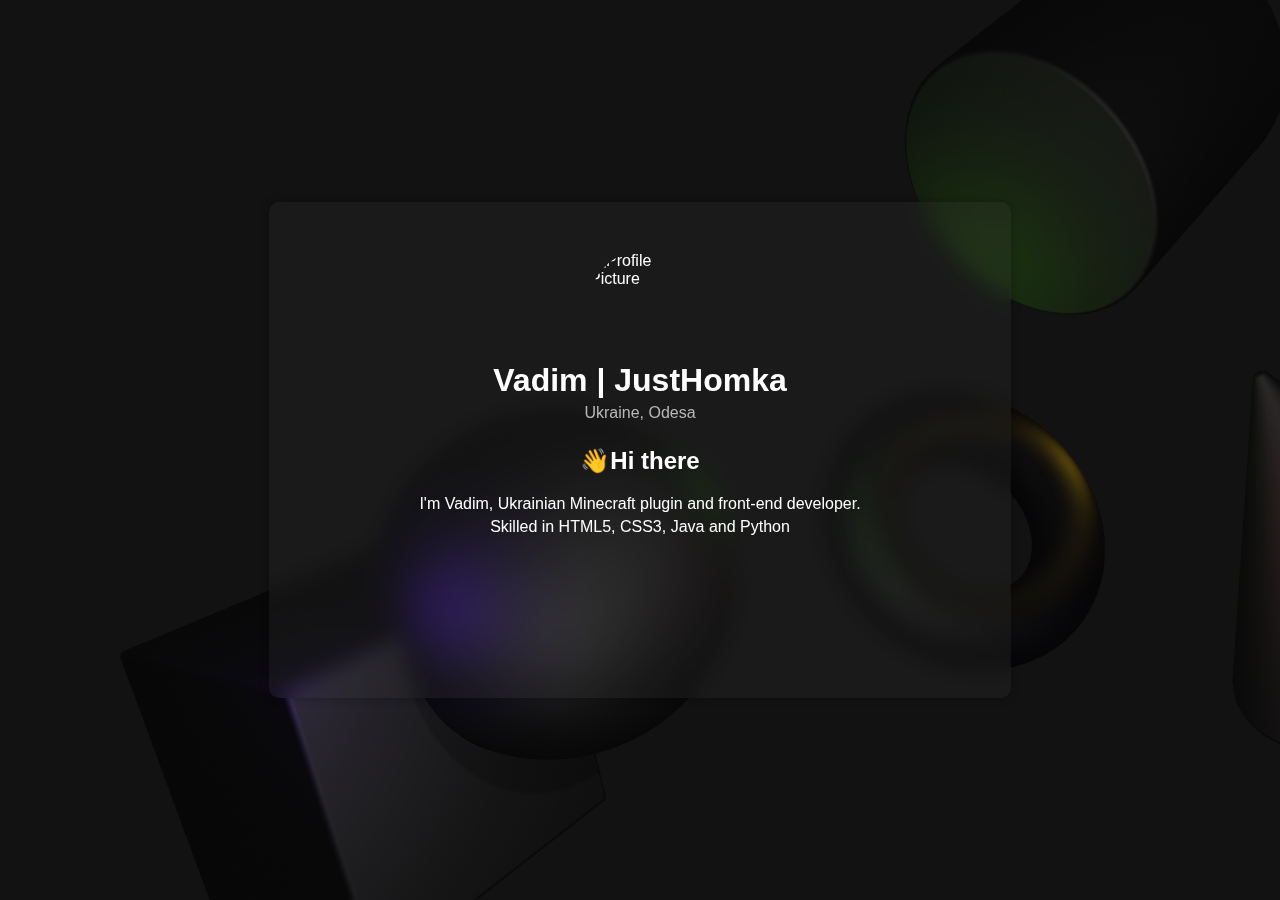
==== index.html @ 7fa02f03 "Update index.html" ====
<!DOCTYPE html>
<html lang="en">
<head>
    <meta charset="UTF-8">
    <meta name="viewport" content="width=device-width, initial-scale=1.0">
    <title>JustHomka</title>
    <link rel="icon" type="image/x-icon" href="/img/favicon.ico">
    <link rel="stylesheet" href="style.css">
</head>
<body>
    <div class="container">
        <header>
            <div class="profile-header">
                <img src="https://avatars.githubusercontent.com/u/98127525?v=4" style="border-radius: 100;" alt="Profile Picture" class="profile-picture">
                <div class="profile-info">
                    <h1>Vadim | JustHomka</h1>
                    <p><i class="fas fa-location-dot"></i> Ukraine, Odesa</p>
                </div>
            </div>
        </header>
        <section>
            <h2>👋Hi there</h2>
            <p>I'm Vadim, Ukrainian Minecraft plugin and front-end developer.</p>
            <p>Skilled in HTML5, CSS3, Java and Python</p>
        </section>
        <section>
            <h2></h2>
            <div class="socials">
                <a href="https://github.com/JustHomka"><i class="fa-brands fa-github"></i></a>
                <a href="https://t.me/nothomka"><i class="fa-brands fa-telegram"></i></a>
                <a href="https://donatello.to/nothomka"><i class="fa-solid fa-circle-dollar-to-slot"></i></a>
            </div>
        </section>
    </div>

    <script src="https://kit.fontawesome.com/7fbf5a677b.js" crossorigin="anonymous"></script>
</body>
</html>
---- style.css ----
body {
    font-family: 'Arial', sans-serif;
    margin: 0;
    padding: 0;
    background: url(img/bg.png);
    background-size: cover;
    background-attachment: fixed;
    color: #fff;
    height: 100vh;
    display: flex;
    align-items: center;
    justify-content: center;
}

.container {
    max-width: 800px;
    padding: 50px 150px 50px 150px;
    background: rgba(61, 61, 61, 0.2);
    border-radius: 10px;
    box-shadow: 0 0 10px rgba(0, 0, 0, 0.3);
    backdrop-filter: blur(10px);
    text-align: center;
    align-content: center;
}

/* Media queries for responsiveness */
@media only screen and (max-width: 600px) {
    .container {
        padding: 20px;
        backdrop-filter: blur(15px);
    }
}

header {
    text-align: left;
    margin-bottom: 20px;
}

.profile-header {
    display: flex;
    flex-direction: column;
    align-items: center;
    justify-content: center;
}

.profile-picture {
    width: 100px;
    height: 100px;
    object-fit: cover;
    border-radius: 50%;
    margin-bottom: 10px;
}

.profile-info {
    text-align: center;
    color: #b8b8b8;
}

.profile-info i {
    background: #0056B9;
    background: linear-gradient(to bottom right, #0056B9 50%, #FFD800 50%);
    -webkit-background-clip: text;
    -webkit-text-fill-color: transparent;
}

h1 {
    margin: 0;
    color: #ffffff;
}

p {
    margin: 5px 0;
}

section {
    margin-bottom: 30px;
}

h2 {
    color: #ffffff;
}

.technologies, .instruments {
    display: flex;
    flex-wrap: wrap;
    justify-content: center;
}

.technologies img, .instruments img {
    display: block;
    margin: 0 10px;
}

footer {
    margin-top: 20px;
    text-align: center;
    color: #666;
}

a {
    color: #0366d6;
    text-decoration: none;
}

a:hover {
    text-decoration: underline;
}

.socials i {
    margin: 0px 10px 0px 10px;
    font-size: 45px;
    text-shadow: 0 0 5px #121212;
    transition: 0.5s;
    color: #fff;
}

.socials i:hover {
    text-shadow: 0 0 7px #e9e9e9;
}
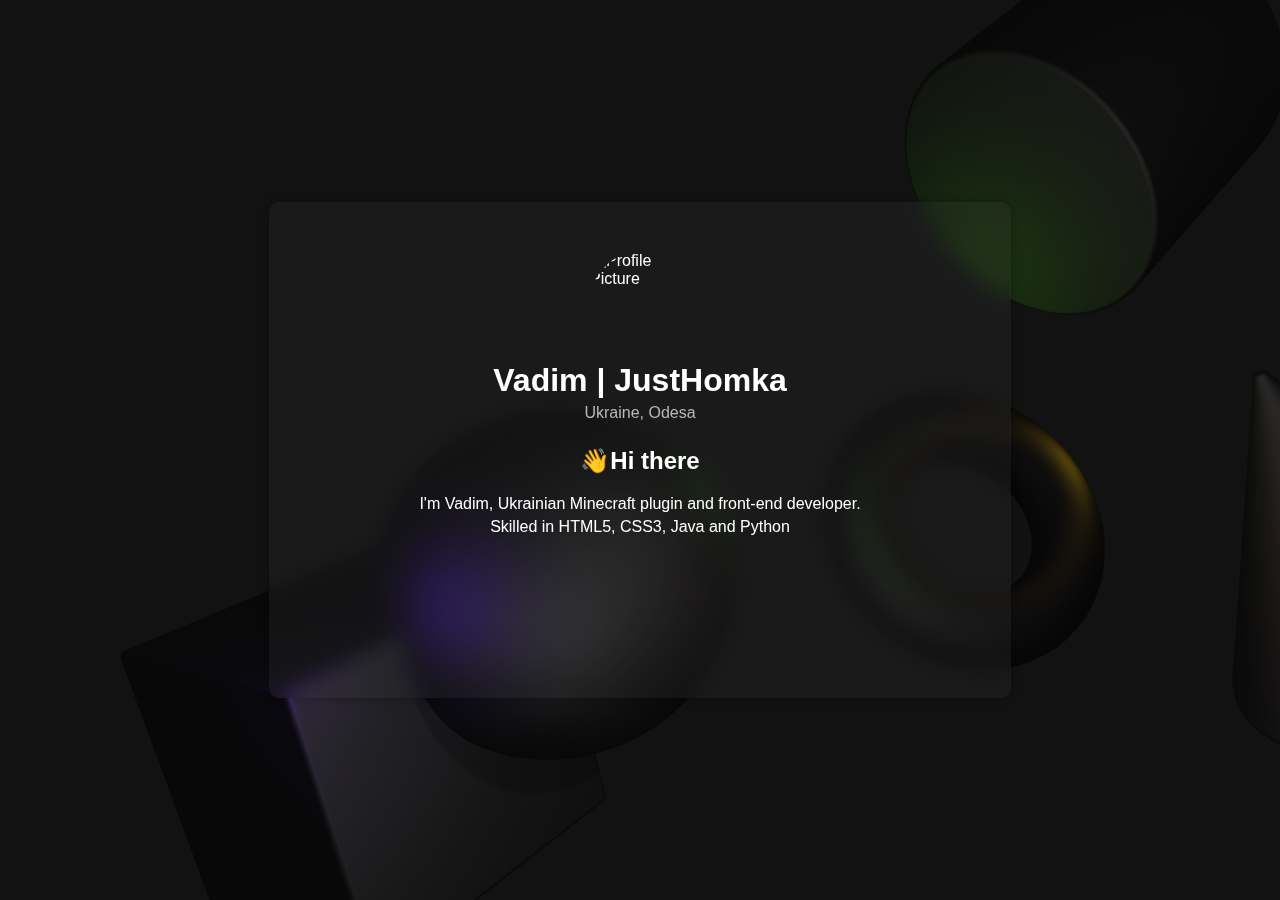
==== commit 10f45b8b: "Update index.html" ====
--- a/index.html
+++ b/index.html
@@ -32,7 +32,6 @@
             </div>
         </section>
     </div>
-
     <script src="https://kit.fontawesome.com/7fbf5a677b.js" crossorigin="anonymous"></script>
 </body>
 </html>
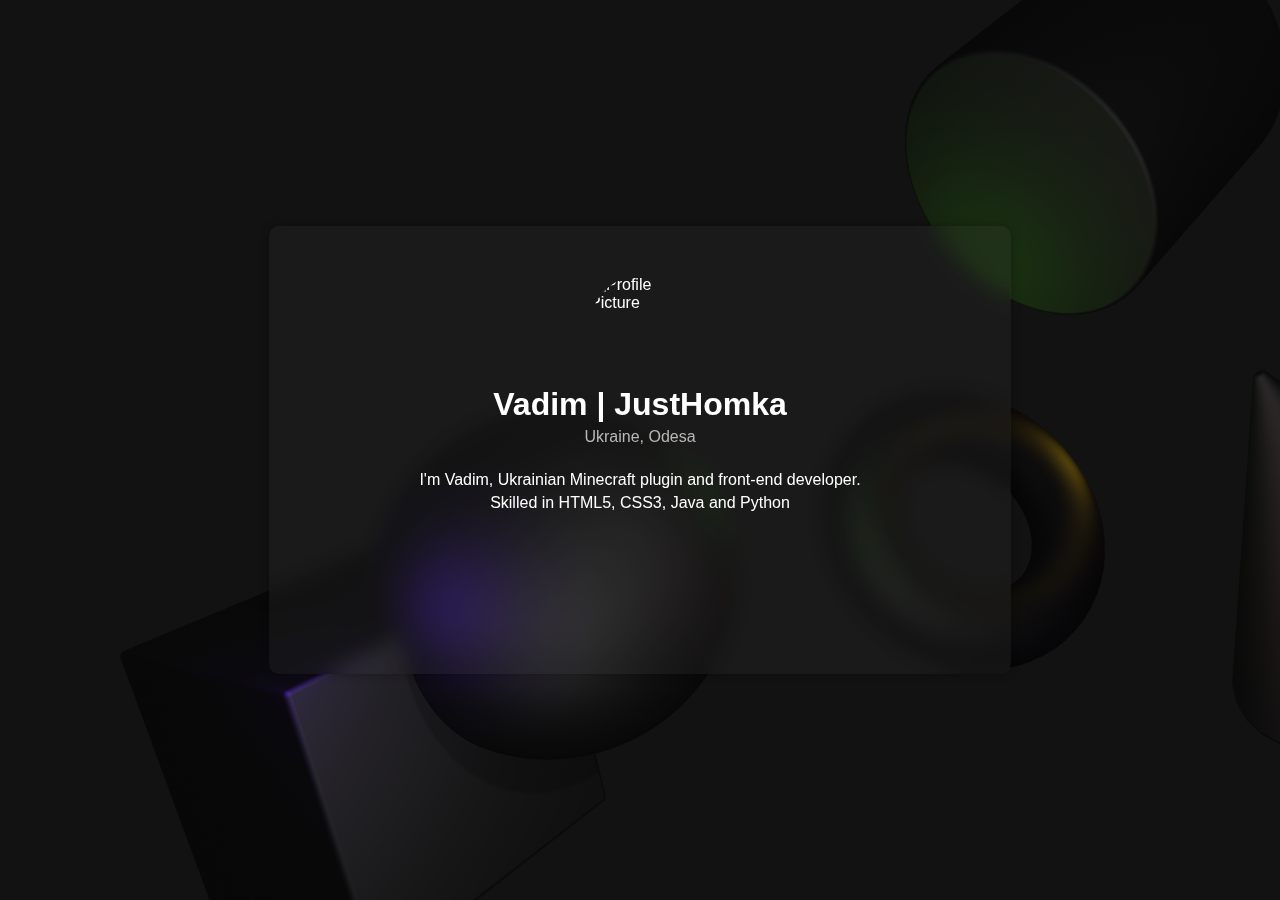
==== commit f87a932e: "Update index.html" ====
--- a/index.html
+++ b/index.html
@@ -19,7 +19,6 @@
             </div>
         </header>
         <section>
-            <h2>👋Hi there</h2>
             <p>I'm Vadim, Ukrainian Minecraft plugin and front-end developer.</p>
             <p>Skilled in HTML5, CSS3, Java and Python</p>
         </section>
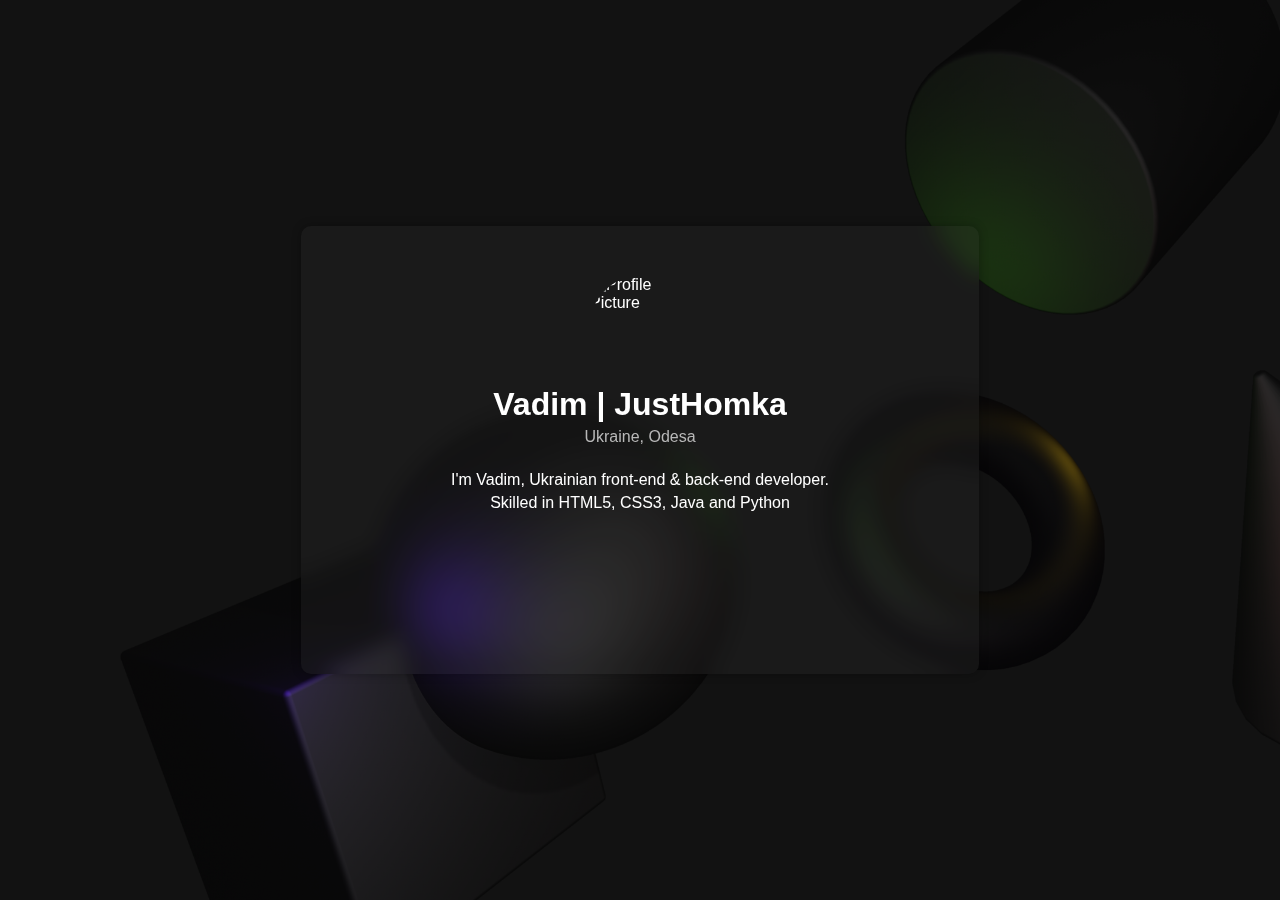
==== commit 01830a5b: "Update index.html" ====
--- a/index.html
+++ b/index.html
@@ -19,7 +19,7 @@
             </div>
         </header>
         <section>
-            <p>I'm Vadim, Ukrainian Minecraft plugin and front-end developer.</p>
+            <p>I'm Vadim, Ukrainian front-end & back-end developer.</p>
             <p>Skilled in HTML5, CSS3, Java and Python</p>
         </section>
         <section>
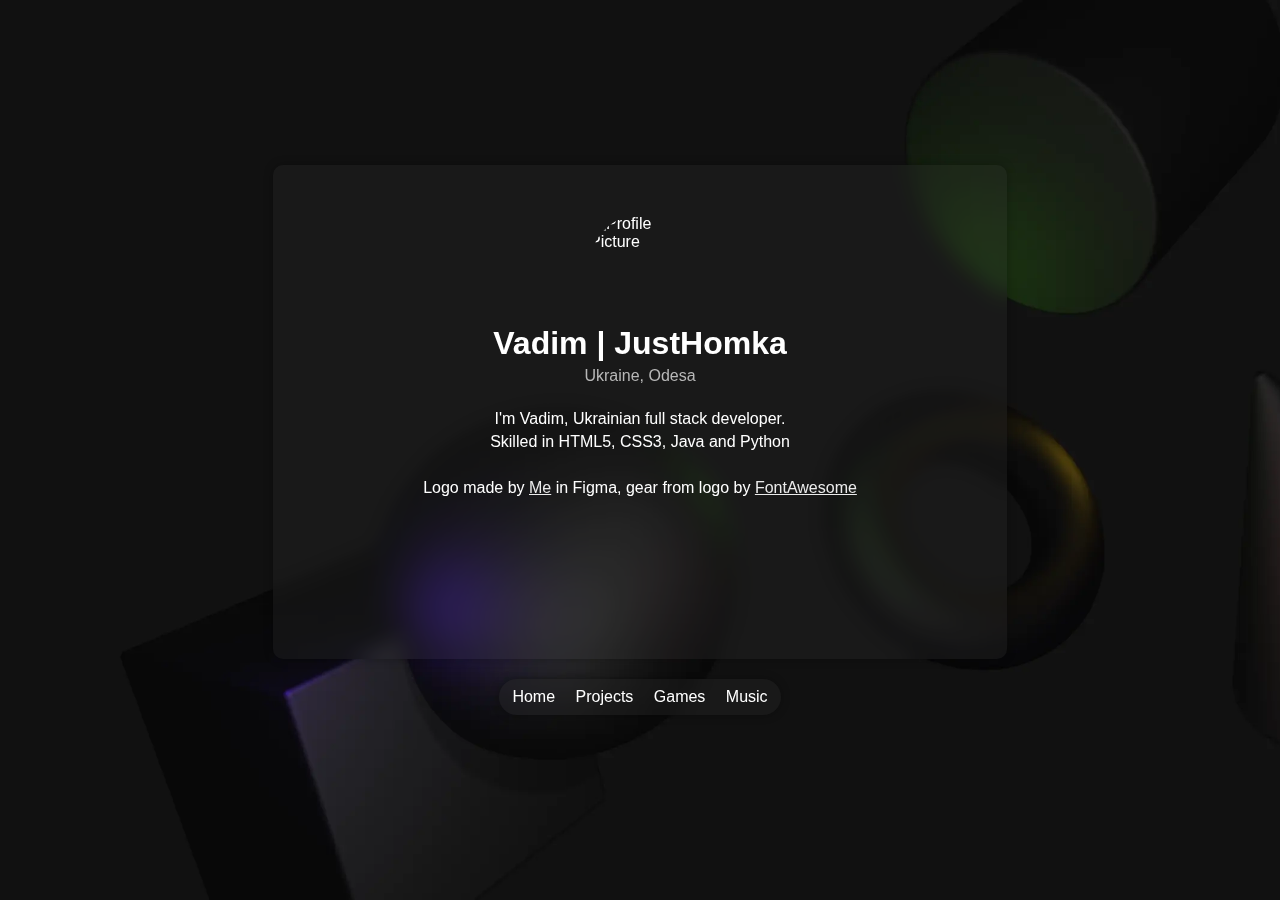
==== commit a67a536a: "favicon update + nav" ====
--- a/index.html
+++ b/index.html
@@ -3,12 +3,12 @@
 <head>
     <meta charset="UTF-8">
     <meta name="viewport" content="width=device-width, initial-scale=1.0">
-    <title>JustHomka</title>
+    <title>Homka</title>
     <link rel="icon" type="image/x-icon" href="/img/favicon.ico">
     <link rel="stylesheet" href="style.css">
 </head>
 <body>
-    <div class="container">
+    <div class="main-box">
         <header>
             <div class="profile-header">
                 <img src="https://avatars.githubusercontent.com/u/98127525?v=4" style="border-radius: 100;" alt="Profile Picture" class="profile-picture">
@@ -19,8 +19,10 @@
             </div>
         </header>
         <section>
-            <p>I'm Vadim, Ukrainian front-end & back-end developer.</p>
+            <p>I'm Vadim, Ukrainian full stack developer.</p>
             <p>Skilled in HTML5, CSS3, Java and Python</p>
+            <br>
+            <p>Logo made by <a href="https://github.com/JustHomka" class="info-link">Me</a> in Figma, gear from logo by <a href="https://fontawesome.com/icons/gear?f=classic&s=solid" class="info-link">FontAwesome</a></p>
         </section>
         <section>
             <h2></h2>
@@ -31,6 +33,12 @@
             </div>
         </section>
     </div>
+    <div class="nav">
+        <a href="#" class="nav-btn">Home</a>
+        <a href="#" class="nav-btn">Projects</a>
+        <a href="#" class="nav-btn">Games</a>
+        <a href="#" class="nav-btn">Music</a>
+    </div>
     <script src="https://kit.fontawesome.com/7fbf5a677b.js" crossorigin="anonymous"></script>
 </body>
 </html>
--- a/style.css
+++ b/style.css
@@ -1,8 +1,12 @@
+* {
+    transition: 0.2s;
+}
+
 body {
     font-family: 'Arial', sans-serif;
     margin: 0;
     padding: 0;
-    background: url(img/bg.png);
+    background: url(img/bg.webp);
     background-size: cover;
     background-attachment: fixed;
     color: #fff;
@@ -10,11 +14,12 @@
     display: flex;
     align-items: center;
     justify-content: center;
+    flex-direction: column;
 }
 
-.container {
+.main-box {
     max-width: 800px;
-    padding: 50px 150px 50px 150px;
+    padding: 50px 150px;
     background: rgba(61, 61, 61, 0.2);
     border-radius: 10px;
     box-shadow: 0 0 10px rgba(0, 0, 0, 0.3);
@@ -25,7 +30,7 @@
 
 /* Media queries for responsiveness */
 @media only screen and (max-width: 600px) {
-    .container {
+    .main-box {
         padding: 20px;
         backdrop-filter: blur(15px);
     }
@@ -98,12 +103,25 @@
 }
 
 a {
-    color: #0366d6;
+    color: #2379db;
     text-decoration: none;
 }
 
 a:hover {
     text-decoration: underline;
+}
+
+.info-link {
+    color: #ebebeb;
+    text-decoration: underline;
+}
+
+.info-link:hover {
+    padding: 5px 7px;
+    color: #121212;
+    background-color: #e9e9e9;
+    text-decoration: none;
+    border-radius: 10px;
 }
 
 .socials i {
@@ -117,3 +135,30 @@
 .socials i:hover {
     text-shadow: 0 0 7px #e9e9e9;
 }
+
+.nav {
+    max-width: 800px;
+    width: auto;
+    padding: 9px 5px;
+    margin: 20px;
+    background: rgba(61, 61, 61, 0.2);
+    border-radius: 1000px;
+    box-shadow: 0 0 10px rgba(0, 0, 0, 0.3);
+    backdrop-filter: blur(10px);
+    text-align: center;
+    align-content: center;
+}
+
+.nav-btn {
+    color: #fff;
+    padding: 5px 8px;
+    text-decoration: none;
+}
+
+.nav-btn:hover {
+    border-radius: 1000px;
+    background: rgba(23,119,231,1);
+    box-shadow: 0 0 10px rgba(0, 0, 0, 0.3);
+    color: #ffffff;
+    text-decoration: none;
+}
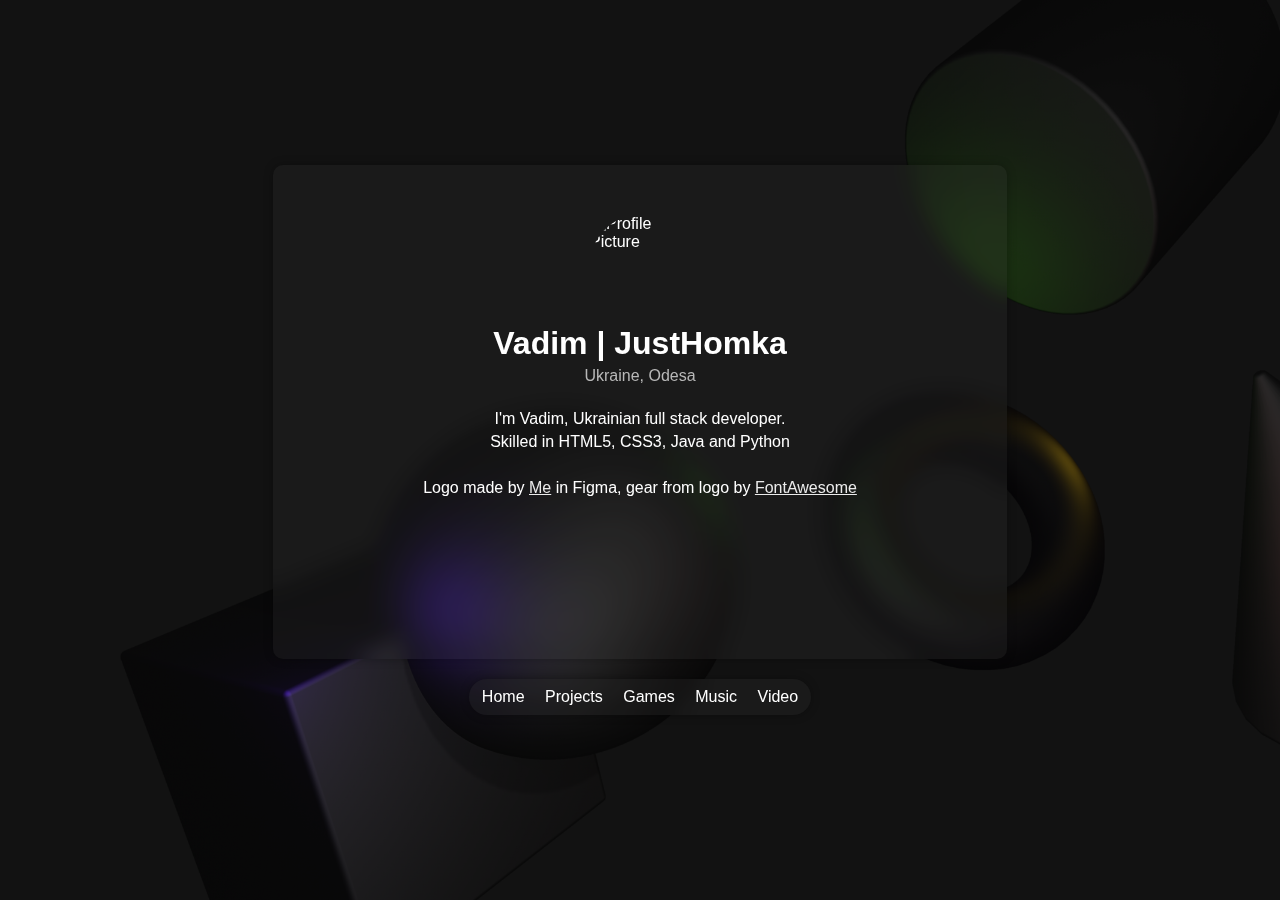
==== commit c97d6ee8: "adding pages" ====
--- a/index.html
+++ b/index.html
@@ -6,6 +6,7 @@
     <title>Homka</title>
     <link rel="icon" type="image/x-icon" href="/img/favicon.ico">
     <link rel="stylesheet" href="style.css">
+    <link rel="stylesheet" href="utils.css">
 </head>
 <body>
     <div class="main-box">
@@ -34,10 +35,11 @@
         </section>
     </div>
     <div class="nav">
-        <a href="#" class="nav-btn">Home</a>
-        <a href="#" class="nav-btn">Projects</a>
-        <a href="#" class="nav-btn">Games</a>
-        <a href="#" class="nav-btn">Music</a>
+        <a href="https://www.nothomka.od.ua" class="nav-btn">Home</a>
+        <a href="projects/" class="nav-btn">Projects</a>
+        <a href="games/" class="nav-btn">Games</a>
+        <a href="music/" class="nav-btn">Music</a>
+        <a href="video/" class="nav-btn">Video</a>
     </div>
     <script src="https://kit.fontawesome.com/7fbf5a677b.js" crossorigin="anonymous"></script>
 </body>
--- a/style.css
+++ b/style.css
@@ -1,12 +1,9 @@
-* {
-    transition: 0.2s;
-}
-
 body {
     font-family: 'Arial', sans-serif;
     margin: 0;
     padding: 0;
-    background: url(img/bg.webp);
+    background: url(img/bg.png);
+    background-color: #121212;
     background-size: cover;
     background-attachment: fixed;
     color: #fff;
@@ -102,15 +99,6 @@
     color: #666;
 }
 
-a {
-    color: #2379db;
-    text-decoration: none;
-}
-
-a:hover {
-    text-decoration: underline;
-}
-
 .info-link {
     color: #ebebeb;
     text-decoration: underline;
@@ -135,30 +123,3 @@
 .socials i:hover {
     text-shadow: 0 0 7px #e9e9e9;
 }
-
-.nav {
-    max-width: 800px;
-    width: auto;
-    padding: 9px 5px;
-    margin: 20px;
-    background: rgba(61, 61, 61, 0.2);
-    border-radius: 1000px;
-    box-shadow: 0 0 10px rgba(0, 0, 0, 0.3);
-    backdrop-filter: blur(10px);
-    text-align: center;
-    align-content: center;
-}
-
-.nav-btn {
-    color: #fff;
-    padding: 5px 8px;
-    text-decoration: none;
-}
-
-.nav-btn:hover {
-    border-radius: 1000px;
-    background: rgba(23,119,231,1);
-    box-shadow: 0 0 10px rgba(0, 0, 0, 0.3);
-    color: #ffffff;
-    text-decoration: none;
-}
--- a/utils.css
+++ b/utils.css
@@ -0,0 +1,43 @@
+* {
+    transition: 0.2s;
+}
+
+*::selection {
+    background: rgb(20, 104, 201);
+}
+
+.nav {
+    max-width: 800px;
+    width: auto;
+    padding: 9px 5px;
+    margin: 20px;
+    background: rgba(61, 61, 61, 0.2);
+    border-radius: 1000px;
+    box-shadow: 0 0 10px rgba(0, 0, 0, 0.3);
+    backdrop-filter: blur(10px);
+    text-align: center;
+    align-content: center;
+}
+
+.nav-btn {
+    color: #fff;
+    padding: 5px 8px;
+    text-decoration: none;
+}
+
+.nav-btn:hover {
+    border-radius: 1000px;
+    background: rgba(23,119,231,1);
+    box-shadow: 0 0 10px rgba(0, 0, 0, 0.3);
+    color: #ffffff;
+    text-decoration: none;
+}
+
+a {
+    color: #2379db;
+    text-decoration: none;
+}
+
+a:hover {
+    text-decoration: underline;
+}
